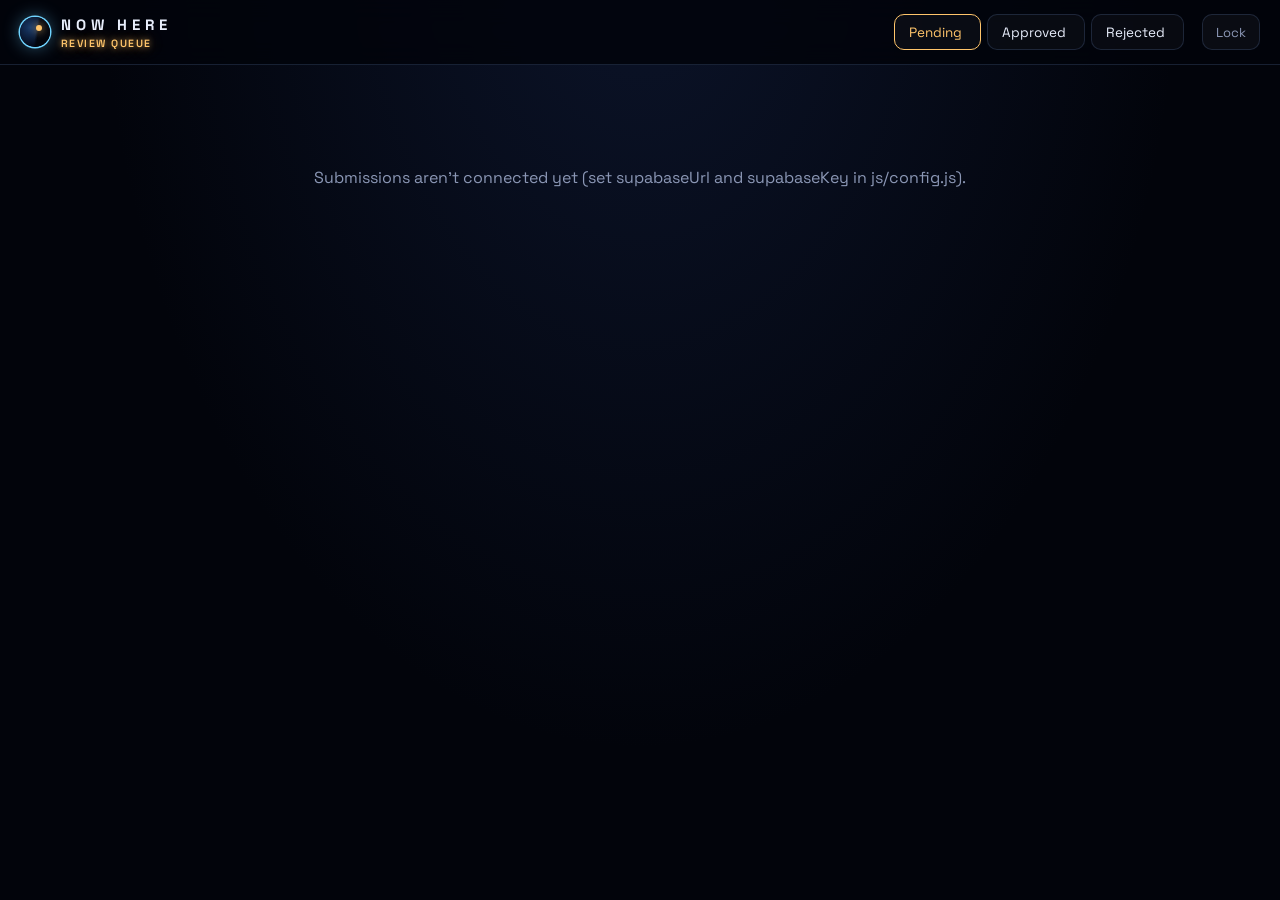
==== review.html @ 57aaacd6 "Community camera submissions (Supabase-ready) + fix hidden layers catching clicks - '＋ Add your came" ====
<!DOCTYPE html>
<html lang="en">
<head>
<meta charset="utf-8">
<meta name="viewport" content="width=device-width, initial-scale=1">
<meta name="robots" content="noindex, nofollow">
<title>Now Here · Review queue</title>
<link rel="preconnect" href="https://fonts.googleapis.com"><link rel="preconnect" href="https://fonts.gstatic.com" crossorigin>
<link href="https://fonts.googleapis.com/css2?family=Space+Grotesk:wght@400;500;600;700&family=JetBrains+Mono:wght@400;500&display=swap" rel="stylesheet">
<link rel="stylesheet" href="css/style.css">
<link rel="stylesheet" href="css/review.css">
</head>
<body class="review">
<header class="rv-head">
  <a class="brand" href="./"><div class="logo"><span></span></div><div><div class="name">NOW&nbsp;HERE</div><div class="by">review queue</div></div></a>
  <nav class="rv-tabs">
    <button data-tab="pending" class="on">Pending <b id="n-pending"></b></button>
    <button data-tab="approved">Approved <b id="n-approved"></b></button>
    <button data-tab="rejected">Rejected <b id="n-rejected"></b></button>
  </nav>
  <button id="rv-lock" class="btn ghost" title="Forget the admin key on this device">Lock</button>
</header>

<section id="rv-login" class="rv-login" hidden>
  <h2>Reviewer sign-in</h2>
  <p class="dim">Enter the admin key you set as the <code>ADMIN_KEY</code> secret in Supabase. It’s kept only in this browser.</p>
  <form id="rv-key-form"><input id="rv-key" type="password" placeholder="Admin key" autocomplete="current-password"><button class="btn primary">Unlock</button></form>
  <p id="rv-login-msg" class="dim"></p>
</section>

<main id="rv-list" class="rv-list"></main>
<div id="toast" role="status"></div>
<script type="module" src="js/review.js"></script>
</body>
</html>
---- css/style.css ----
:root {
  --nh-bg: #02040b;
  --nh-glass: rgba(10, 16, 32, .62);
  --nh-glass-2: rgba(18, 26, 48, .78);
  --nh-line: rgba(140, 180, 255, .16);
  --nh-text: #e8eefc;
  --nh-dim: #8b97b5;
  --nh-accent: #6fd3ff;
  --nh-gold: #ffc56b;
  --nh-live: #ff4d5e;
  --nh-radius: 14px;
  --nh-font: "Space Grotesk", system-ui, sans-serif;
  --nh-mono: "JetBrains Mono", ui-monospace, monospace;
}
* { box-sizing: border-box; }
html, body { margin: 0; height: 100%; background: var(--nh-bg); color: var(--nh-text); font-family: var(--nh-font); overflow: hidden; -webkit-font-smoothing: antialiased; }
button { font: inherit; color: inherit; cursor: pointer; }
a { color: var(--nh-accent); }
.mono { font-family: var(--nh-mono); }
.dim { color: var(--nh-dim); }
.small { font-size: 12.5px; line-height: 1.55; }

#stage { position: fixed; inset: 0; }
#stage canvas { display: block; cursor: grab; touch-action: none; }
#stage canvas:active { cursor: grabbing; }

.glass { background: var(--nh-glass); backdrop-filter: blur(16px) saturate(140%); -webkit-backdrop-filter: blur(16px) saturate(140%); border: 1px solid var(--nh-line); }

/* ---------- header ---------- */
#top { position: fixed; top: 0; left: 0; right: 0; display: flex; align-items: center; gap: 18px; padding: 14px 18px; z-index: 20; pointer-events: none;
  background: linear-gradient(180deg, rgba(2,4,11,.85), rgba(2,4,11,0)); }
#top > * { pointer-events: auto; }
.brand { display: flex; align-items: center; gap: 11px; user-select: none; }
.brand .name { font-weight: 700; letter-spacing: .32em; font-size: 15px; }
.brand .tag { font-size: 11px; color: var(--nh-dim); letter-spacing: .08em; margin-top: 2px; }
.brand .by, .intro-by { font-size: 10.5px; font-weight: 600; letter-spacing: .14em; text-transform: uppercase; margin-top: 3px; color: var(--nh-gold);
  text-shadow: 0 0 6px rgba(255,197,107,.75), 0 0 16px rgba(255,170,70,.45); animation: goldGlow 4s ease-in-out infinite; }
.intro-by { text-align: center; font-size: 12px; margin: 10px 0 0; letter-spacing: .3em; padding-left: .3em; }
@keyframes goldGlow { 50% { text-shadow: 0 0 9px rgba(255,197,107,.95), 0 0 24px rgba(255,170,70,.6); } }
.logo { width: 30px; height: 30px; border-radius: 50%; position: relative; flex: none;
  background: radial-gradient(circle at 35% 35%, #183a6b, #050b1c 65%); box-shadow: 0 0 0 1.5px var(--nh-accent), 0 0 18px rgba(111,211,255,.45); overflow: hidden; }
.logo::before { content: ""; position: absolute; inset: 0; border-radius: 50%; background: linear-gradient(100deg, transparent 52%, rgba(2,4,11,.88) 60%); animation: spinT 14s linear infinite; }
.logo span { position: absolute; width: 6px; height: 6px; border-radius: 50%; background: var(--nh-gold); top: 8px; left: 16px; box-shadow: 0 0 8px var(--nh-gold); animation: pulse 2s ease-in-out infinite; }
.logo.big { width: 64px; height: 64px; margin: 0 auto 18px; }
.logo.big span { width: 10px; height: 10px; top: 16px; left: 35px; }
@keyframes spinT { to { transform: rotate(360deg); } }
@keyframes pulse { 50% { opacity: .45; transform: scale(.8); } }

#searchbar { position: relative; flex: 1; max-width: 520px; margin: 0 auto; }
#searchbar .s-ico { position: absolute; left: 14px; top: 50%; transform: translateY(-50%); color: var(--nh-dim); font-size: 18px; pointer-events: none; }
#search { width: 100%; height: 42px; border-radius: 999px; padding: 0 44px 0 40px; font: inherit; font-size: 14.5px; color: var(--nh-text);
  background: var(--nh-glass); border: 1px solid var(--nh-line); outline: none; backdrop-filter: blur(16px); -webkit-backdrop-filter: blur(16px); transition: border-color .2s, box-shadow .2s; }
#search:focus { border-color: rgba(111,211,255,.5); box-shadow: 0 0 0 4px rgba(111,211,255,.08), 0 0 30px rgba(111,211,255,.12); }
#search::-webkit-search-cancel-button { display: none; }
#searchbar kbd { position: absolute; right: 12px; top: 50%; transform: translateY(-50%); font-family: var(--nh-mono); font-size: 11px; color: var(--nh-dim); border: 1px solid var(--nh-line); border-radius: 6px; padding: 1px 6px; }
#results { position: absolute; top: 50px; left: 0; right: 0; max-height: min(70vh, 560px); overflow: auto; padding: 6px; border-radius: 16px;
  background: var(--nh-glass-2); border: 1px solid var(--nh-line); backdrop-filter: blur(20px); -webkit-backdrop-filter: blur(20px); box-shadow: 0 20px 60px rgba(0,0,0,.5);
  opacity: 0; transform: translateY(-6px); pointer-events: none; transition: .18s; }
#results.show { opacity: 1; transform: none; pointer-events: auto; }
.r-item { display: flex; align-items: center; gap: 11px; width: 100%; text-align: left; padding: 9px 11px; border-radius: 10px; background: none; border: 0; }
.r-item:hover, .r-item.sel { background: rgba(111,211,255,.09); }
.r-dot { width: 9px; height: 9px; border-radius: 50%; background: var(--c); box-shadow: 0 0 10px var(--c); flex: none; }
.r-main { display: flex; flex-direction: column; flex: 1; min-width: 0; }
.r-main b { font-weight: 500; font-size: 14px; white-space: nowrap; overflow: hidden; text-overflow: ellipsis; }
.r-main small { color: var(--nh-dim); font-size: 12px; }
.r-action { border-top: 1px solid var(--nh-line); border-radius: 0; }
.r-action + .r-action { border-top: 0; }
.r-note { padding: 10px 12px; color: var(--nh-dim); font-size: 13px; }
.r-disc-head { padding: 10px 12px 4px; font-size: 12px; color: var(--nh-dim); text-transform: uppercase; letter-spacing: .08em; }
.r-disc { display: grid; grid-template-columns: repeat(auto-fill, minmax(150px, 1fr)); gap: 8px; padding: 6px; }
.r-disc-item { display: flex; flex-direction: column; text-align: left; background: rgba(255,255,255,.03); border: 1px solid var(--nh-line); border-radius: 10px; padding: 0; overflow: hidden; }
.r-disc-item:hover { border-color: rgba(111,211,255,.5); }
.r-disc-item img { width: 100%; aspect-ratio: 16/9; object-fit: cover; display: block; }
.r-disc-item span { font-size: 12.5px; padding: 7px 8px 2px; line-height: 1.3; display: -webkit-box; -webkit-line-clamp: 2; -webkit-box-orient: vertical; overflow: hidden; }
.r-disc-item small { font-size: 11px; color: var(--nh-dim); padding: 0 8px 8px; }

.right { display: flex; align-items: center; gap: 8px; }
#clock { font-size: 12px; color: var(--nh-dim); margin-right: 6px; }
.icon-btn { width: 38px; height: 38px; border-radius: 12px; display: grid; place-items: center; font-size: 16px; position: relative;
  background: var(--nh-glass); border: 1px solid var(--nh-line); backdrop-filter: blur(14px); -webkit-backdrop-filter: blur(14px); transition: .15s; }
.icon-btn:hover { border-color: rgba(111,211,255,.45); color: #fff; box-shadow: 0 0 18px rgba(111,211,255,.18); }
.icon-btn.off { opacity: .45; }
.icon-btn sup { position: absolute; top: -6px; right: -6px; min-width: 18px; height: 18px; border-radius: 9px; background: var(--nh-gold); color: #1b1200; font-size: 10.5px; font-weight: 700; display: grid; place-items: center; padding: 0 4px; }
.icon-btn sup:empty { display: none; }
#btn-gallery { color: var(--nh-gold); }

#stats { position: fixed; top: 70px; left: 50%; transform: translateX(-50%); font-size: 12px; color: var(--nh-dim); z-index: 10; white-space: nowrap; letter-spacing: .02em; pointer-events: none; }
#stats b { color: var(--nh-text); }
#stats .sep { opacity: .4; margin: 0 2px; }
#stats .gold { color: var(--nh-gold); }
#stats .ok { color: #7dffb0; }

/* ---------- dock ---------- */
#dock { position: fixed; left: 0; right: 0; bottom: 0; z-index: 20; padding: 14px 18px calc(16px + env(safe-area-inset-bottom)); display: flex; align-items: flex-end; justify-content: space-between; gap: 16px;
  background: linear-gradient(0deg, rgba(2,4,11,.8), rgba(2,4,11,0)); pointer-events: none; }
#dock > * { pointer-events: auto; }
#chips { display: flex; flex-wrap: wrap; gap: 6px; max-width: 760px; }
.chip { display: inline-flex; align-items: center; gap: 7px; height: 30px; padding: 0 11px; border-radius: 999px; font-size: 12.5px; color: var(--nh-dim);
  background: rgba(10,16,32,.5); border: 1px solid var(--nh-line); backdrop-filter: blur(10px); -webkit-backdrop-filter: blur(10px); transition: .15s; }
.chip i { width: 7px; height: 7px; border-radius: 50%; background: var(--c, var(--nh-accent)); box-shadow: 0 0 8px var(--c, var(--nh-accent)); opacity: .35; }
.chip small { font-family: var(--nh-mono); font-size: 10.5px; opacity: .6; }
.chip.on { color: var(--nh-text); border-color: rgba(140,180,255,.3); }
.chip.on i { opacity: 1; }
.chip:hover { color: #fff; }
.modes { display: flex; gap: 8px; flex: none; }
.mode { position: relative; height: 38px; padding: 0 15px; border-radius: 12px; font-size: 13px; overflow: hidden; background: var(--nh-glass); border: 1px solid var(--nh-line); backdrop-filter: blur(14px); -webkit-backdrop-filter: blur(14px); transition: .15s; }
.mode span { position: relative; }
.mode::before { content: ""; position: absolute; inset: 0; transform-origin: left; transform: scaleX(var(--p, 0)); background: linear-gradient(90deg, rgba(255,197,107,.25), rgba(255,197,107,.08)); }
.mode:hover { border-color: rgba(111,211,255,.45); }
.mode.on { border-color: var(--nh-gold); color: var(--nh-gold); box-shadow: 0 0 24px rgba(255,197,107,.2); }

/* ---------- hover card ---------- */
#hovercard { position: fixed; left: 0; top: 0; z-index: 25; pointer-events: none; min-width: 210px; max-width: 290px; padding: 11px 13px; border-radius: 12px;
  background: var(--nh-glass-2); border: 1px solid var(--nh-line); border-left: 3px solid var(--c); backdrop-filter: blur(16px); -webkit-backdrop-filter: blur(16px);
  box-shadow: 0 10px 40px rgba(0,0,0,.5), -6px 0 24px -10px var(--c); opacity: 0; transition: opacity .15s; }
#hovercard.show { opacity: 1; }
.hc-name { font-weight: 600; font-size: 14.5px; }
.hc-sub { color: var(--nh-dim); font-size: 12.5px; margin-top: 2px; }
.hc-row { display: flex; justify-content: space-between; gap: 10px; margin-top: 8px; font-size: 12px; font-family: var(--nh-mono); color: #c9d4ee; }

/* ---------- tether ---------- */
#tether { position: fixed; inset: 0; width: 100%; height: 100%; z-index: 14; pointer-events: none; opacity: 0; transition: opacity .4s; }
#tether.show { opacity: 1; }
#tether-path { fill: none; stroke: var(--c); stroke-width: 1.4; stroke-dasharray: 5 7; animation: dash 1.2s linear infinite; filter: drop-shadow(0 0 4px var(--c)); opacity: .85; }
#tether-src { fill: none; stroke: var(--c); stroke-width: 1.5; filter: drop-shadow(0 0 6px var(--c)); }
#tether-dot { fill: var(--c); filter: drop-shadow(0 0 6px var(--c)); }
@keyframes dash { to { stroke-dashoffset: -24; } }

/* ---------- the window ---------- */
#window { position: fixed; z-index: 16; top: 50%; right: 22px; width: min(600px, 46vw); max-height: calc(100vh - 150px); overflow: auto;
  transform: translate(40px, -50%) scale(.96); opacity: 0; pointer-events: none; transition: transform .55s cubic-bezier(.2,.9,.2,1), opacity .35s;
  padding: 16px 16px 14px; border-radius: 20px; background: var(--nh-glass-2); border: 1px solid var(--nh-line);
  backdrop-filter: blur(22px) saturate(140%); -webkit-backdrop-filter: blur(22px) saturate(140%);
  box-shadow: 0 30px 90px rgba(0,0,0,.6), 0 0 0 1px rgba(255,255,255,.02) inset, 0 0 60px -30px var(--c); scrollbar-width: thin; }
#window.open { transform: translate(0, -50%); opacity: 1; pointer-events: auto; }
#window::before { content: ""; position: absolute; left: 16px; right: 16px; top: 0; height: 1px; background: linear-gradient(90deg, transparent, var(--c), transparent); opacity: .8; }
.w-head { display: flex; justify-content: space-between; align-items: flex-start; gap: 12px; margin-bottom: 12px; }
.w-kicker { font-size: 11px; letter-spacing: .16em; color: var(--nh-dim); display: flex; align-items: center; gap: 7px; text-transform: uppercase; }
.live-dot { width: 8px; height: 8px; border-radius: 50%; background: var(--nh-live); box-shadow: 0 0 10px var(--nh-live); animation: pulse 1.4s infinite; }
#w-name { margin: 5px 0 2px; font-size: 22px; font-weight: 600; letter-spacing: -.01em; line-height: 1.15; }
#w-place { color: var(--nh-dim); font-size: 13.5px; }
.w-video { position: relative; aspect-ratio: 16/9; border-radius: 14px; overflow: hidden; background: #000; box-shadow: 0 0 0 1px var(--nh-line); }
.w-video iframe, .w-video #w-player { position: absolute; inset: 0; width: 100%; height: 100%; border: 0; }
.w-loading { position: absolute; inset: 0; display: grid; place-items: center; align-content: center; gap: 12px; color: var(--nh-dim); font-size: 13px; letter-spacing: .1em; pointer-events: none;
  background: radial-gradient(circle at 50% 50%, rgba(111,211,255,.08), transparent 60%); }
.w-loading span { width: 34px; height: 34px; border-radius: 50%; border: 2px solid rgba(111,211,255,.15); border-top-color: var(--nh-accent); animation: spinT .9s linear infinite; }
.w-notice { margin-top: 10px; padding: 10px 12px; border-radius: 10px; font-size: 13px; background: rgba(255,77,94,.08); border: 1px solid rgba(255,77,94,.3); }
.w-tour { margin-top: 10px; padding: 8px 12px; border-radius: 10px; font-size: 12.5px; color: var(--nh-gold); background: rgba(255,197,107,.07); border: 1px solid rgba(255,197,107,.22); }
.link { background: none; border: 0; padding: 0 4px; color: var(--nh-accent); text-decoration: underline; text-underline-offset: 3px; font-size: inherit; }
.w-meta { display: flex; flex-wrap: wrap; gap: 6px; margin-top: 12px; }
.pill { font-size: 12px; padding: 5px 9px; border-radius: 999px; background: rgba(255,255,255,.04); border: 1px solid var(--nh-line); color: #c9d4ee; }
.pill.golden { color: var(--nh-gold); border-color: rgba(255,197,107,.4); background: rgba(255,197,107,.08); }
.pill.day { color: #fff3c4; }
.pill.night, .pill.twilight { color: #b7c3ff; }
.pill.mono { font-family: var(--nh-mono); font-size: 11px; }
.w-actions { display: flex; flex-wrap: wrap; gap: 7px; margin-top: 12px; }
.btn { display: inline-flex; align-items: center; gap: 6px; height: 36px; padding: 0 13px; border-radius: 10px; font-size: 13px; text-decoration: none; color: var(--nh-text);
  background: rgba(255,255,255,.04); border: 1px solid var(--nh-line); transition: .15s; }
.btn:hover { border-color: rgba(111,211,255,.5); background: rgba(111,211,255,.08); }
.btn.primary { border-color: rgba(255,197,107,.45); color: var(--nh-gold); }
.btn.primary.on { background: rgba(255,197,107,.16); box-shadow: 0 0 20px rgba(255,197,107,.18); }
.btn.ghost { color: var(--nh-dim); }
.w-by { margin-top: 10px; font-size: 12.5px; color: var(--nh-dim); }
.w-sub { margin: 14px 0 7px; font-size: 11px; letter-spacing: .16em; text-transform: uppercase; color: var(--nh-dim); }
.w-nearby { display: grid; grid-template-columns: repeat(3, 1fr); gap: 7px; }
.near { display: flex; flex-direction: column; padding: 0; border-radius: 10px; overflow: hidden; text-align: left; background: rgba(255,255,255,.03); border: 1px solid var(--nh-line); transition: .15s; }
.near:hover { border-color: var(--c); box-shadow: 0 0 18px -6px var(--c); }
.near img { width: 100%; aspect-ratio: 16/9; object-fit: cover; display: block; background: #0a1020; }
.near span { font-size: 12px; padding: 6px 8px 0; white-space: nowrap; overflow: hidden; text-overflow: ellipsis; }
.near em { font-style: normal; font-family: var(--nh-mono); font-size: 10.5px; color: var(--nh-dim); padding: 2px 8px 7px; }

/* ---------- gallery layer ---------- */
#gallery-layer { position: fixed; inset: 0; z-index: 40; background: var(--nh-bg); opacity: 0; visibility: hidden; pointer-events: none; transition: opacity .45s, visibility 0s linear .45s; }
#gallery-layer.open { opacity: 1; visibility: visible; pointer-events: auto; transition: opacity .45s, visibility 0s; }
#gallery-root { position: absolute; inset: 0; }
#gallery-close { position: absolute; top: 14px; right: 16px; z-index: 5; }
.icon-btn.big { width: 44px; height: 44px; font-size: 18px; }
body.in-gallery #top, body.in-gallery #dock, body.in-gallery #stats, body.in-gallery #window, body.in-gallery #tether { visibility: hidden; }

/* ---------- wall ---------- */
#wall { position: fixed; inset: 0; z-index: 50; background: rgba(2,4,11,.96); display: flex; flex-direction: column; opacity: 0; visibility: hidden; pointer-events: none; transition: opacity .35s, visibility 0s linear .35s; }
#wall.open { opacity: 1; visibility: visible; pointer-events: auto; transition: opacity .35s, visibility 0s; }
.wall-head { display: flex; align-items: center; gap: 14px; padding: 14px 18px; }
.wall-head span { color: var(--nh-dim); font-size: 12.5px; flex: 1; }
#wall-grid { flex: 1; display: grid; grid-template-columns: repeat(var(--cols, 3), 1fr); gap: 8px; padding: 0 12px 12px; min-height: 0; grid-auto-rows: 1fr; }
.wall-tile { margin: 0; position: relative; border-radius: 12px; overflow: hidden; background: #000; border: 1px solid var(--nh-line); min-height: 0; }
.wall-tile iframe { position: absolute; inset: 0; width: 100%; height: 100%; border: 0; }
.wall-tile figcaption { position: absolute; left: 0; right: 0; bottom: 0; display: flex; justify-content: space-between; align-items: center; gap: 8px; padding: 22px 10px 8px; font-size: 12.5px;
  background: linear-gradient(0deg, rgba(0,0,0,.75), transparent); opacity: 0; transition: .2s; }
.wall-tile:hover figcaption { opacity: 1; }
.wall-tile figcaption em { color: var(--nh-dim); font-style: normal; margin-left: 6px; }
.wall-tile figcaption button { background: rgba(255,255,255,.1); border: 1px solid var(--nh-line); border-radius: 8px; padding: 4px 9px; font-size: 12px; }

/* ---------- modals ---------- */
.modal { position: fixed; inset: 0; z-index: 60; display: grid; place-items: center; padding: 20px; background: rgba(1,2,8,.6); backdrop-filter: blur(6px); -webkit-backdrop-filter: blur(6px); opacity: 0; visibility: hidden; pointer-events: none; transition: opacity .25s, visibility 0s linear .25s; }
.modal.open { opacity: 1; visibility: visible; pointer-events: auto; transition: opacity .25s, visibility 0s; }
.modal .card { position: relative; width: min(560px, 100%); max-height: 86vh; overflow: auto; padding: 24px 24px 20px; border-radius: 20px; background: var(--nh-glass-2); border: 1px solid var(--nh-line); box-shadow: 0 30px 90px rgba(0,0,0,.6); }
.modal h3 { margin: 0 0 14px; font-size: 20px; }
.modal h4 { margin: 18px 0 6px; font-size: 13px; letter-spacing: .14em; text-transform: uppercase; color: var(--nh-gold); }
.modal p, .modal li { font-size: 14px; line-height: 1.6; color: #cfd8ee; }
.modal ul { padding-left: 18px; margin: 6px 0; }
.modal .close { position: absolute; top: 14px; right: 14px; }
.field { display: flex; flex-direction: column; gap: 6px; font-size: 13px; }
.field em { color: var(--nh-dim); font-style: normal; }
.field input { height: 40px; border-radius: 10px; padding: 0 12px; background: rgba(0,0,0,.3); border: 1px solid var(--nh-line); color: var(--nh-text); font-family: var(--nh-mono); font-size: 13px; outline: none; }
.field input:focus { border-color: rgba(111,211,255,.5); }
.row { display: flex; align-items: center; gap: 12px; margin: 10px 0; font-size: 12.5px; }
.toggle { display: flex; align-items: center; gap: 8px; font-size: 14px; margin-top: 12px; }

/* ---------- submit form ---------- */
.icon-btn.add { color: #7dffb0; font-size: 20px; }
#submit .card { width: min(600px, 100%); }
#submit-form { display: flex; flex-direction: column; gap: 12px; margin-top: 6px; }
#submit-form select, #submit-form .sf-row input { height: 40px; border-radius: 10px; padding: 0 12px; background: rgba(0,0,0,.3); border: 1px solid var(--nh-line); color: var(--nh-text); font: inherit; font-size: 14px; outline: none; }
#submit-form .field input { font-family: var(--nh-font); font-size: 14px; }
#submit-form select:focus, #submit-form input:focus { border-color: rgba(111,211,255,.5); }
#submit-form select option { background: #0a1122; }
.sf-row { display: flex; gap: 8px; } .sf-row input { flex: 1; min-width: 0; } .sf-row .btn { height: 40px; }
.sf-places { display: flex; flex-direction: column; gap: 4px; }
.sf-place { text-align: left; padding: 8px 11px; border-radius: 9px; font-size: 13px; background: rgba(255,255,255,.03); border: 1px solid var(--nh-line); }
.sf-place:hover { border-color: rgba(111,211,255,.45); }
.sf-place.on { border-color: #7dffb0; background: rgba(125,255,176,.08); }
.sf-place small { display: block; color: var(--nh-dim); font-family: var(--nh-mono); font-size: 11px; margin-top: 2px; }
.sf-preview { display: flex; gap: 12px; align-items: center; padding: 8px; border-radius: 12px; background: rgba(255,255,255,.03); border: 1px solid var(--nh-line); font-size: 13px; }
.sf-preview img { width: 128px; aspect-ratio: 16/9; object-fit: cover; border-radius: 8px; background: #050a16; flex: none; }
.sf-preview.warn { border-color: rgba(255,197,107,.45); }
.check { display: flex; gap: 10px; align-items: flex-start; font-size: 13.5px; line-height: 1.5; color: #cfd8ee; }
.check input { margin-top: 3px; accent-color: #7dffb0; width: 16px; height: 16px; flex: none; }
.sf-hp { position: absolute; left: -9999px; width: 1px; height: 1px; opacity: 0; }
#sf-status.ok { color: #7dffb0; } #sf-status.err { color: #ff8c97; }
.w-kicker .community { color: #7dffb0; }

/* ---------- intro & toast ---------- */
#intro { position: fixed; inset: 0; z-index: 100; display: grid; place-items: center; background: radial-gradient(circle at 50% 55%, rgba(15,30,60,.5), var(--nh-bg) 60%); transition: opacity 1.4s ease, visibility 1.4s; }
#intro.gone { opacity: 0; visibility: hidden; }
#intro h1 { margin: 0; font-size: 30px; letter-spacing: .5em; padding-left: .5em; font-weight: 600; text-align: center; }
#intro p { color: var(--nh-dim); text-align: center; letter-spacing: .14em; font-size: 13px; }
#toast { position: fixed; left: 50%; bottom: 96px; transform: translate(-50%, 20px); z-index: 90; padding: 10px 16px; border-radius: 12px; font-size: 13.5px;
  background: var(--nh-glass-2); border: 1px solid var(--nh-line); backdrop-filter: blur(16px); -webkit-backdrop-filter: blur(16px); opacity: 0; pointer-events: none; transition: .3s; }
#toast.show { opacity: 1; transform: translate(-50%, 0); }

/* ---------- phones ---------- */
@media (max-width: 760px) {
  #top { flex-wrap: wrap; gap: 10px; padding: 10px 12px; }
  .brand .tag, #clock, #searchbar kbd, #btn-sound { display: none; }
  .brand .by { font-size: 9px; letter-spacing: .1em; }
  .right { margin-left: auto; }
  #searchbar { order: 3; flex-basis: 100%; max-width: none; }
  #stats { top: 112px; font-size: 11px; }
  #dock { flex-direction: column; align-items: stretch; padding: 10px 10px calc(12px + env(safe-area-inset-bottom)); }
  #chips { flex-wrap: nowrap; overflow-x: auto; scrollbar-width: none; }
  .chip { flex: none; }
  .modes { justify-content: space-between; }
  .mode { flex: 1; padding: 0 8px; font-size: 12px; }
  #window { top: auto; bottom: 0; right: 0; left: 0; width: 100%; max-height: 62vh; border-radius: 20px 20px 0 0; transform: translateY(30px); padding-bottom: calc(14px + env(safe-area-inset-bottom)); }
  #window.open { transform: none; }
  .w-nearby { grid-template-columns: repeat(2, 1fr); }
  #wall-grid { grid-template-columns: 1fr; overflow: auto; grid-auto-rows: minmax(200px, 1fr); }
  #hovercard { display: none; }
  body.win-open #dock, body.win-open #stats { opacity: 0; pointer-events: none; }
  #dock, #stats { transition: opacity .3s; }
}
@media (prefers-reduced-motion: reduce) { *, *::before { animation: none !important; transition: none !important; } }
---- css/review.css ----
body.review { overflow: auto; height: auto; min-height: 100%; background: radial-gradient(ellipse at 50% -10%, rgba(30,50,100,.35), transparent 60%), var(--nh-bg); }
.rv-head { position: sticky; top: 0; z-index: 5; display: flex; align-items: center; gap: 18px; padding: 14px 20px; background: rgba(2,4,11,.85); backdrop-filter: blur(12px); border-bottom: 1px solid var(--nh-line); flex-wrap: wrap; }
.rv-head .brand { text-decoration: none; color: inherit; }
.rv-tabs { display: flex; gap: 6px; margin-left: auto; }
.rv-tabs button { height: 36px; padding: 0 14px; border-radius: 10px; background: rgba(255,255,255,.03); border: 1px solid var(--nh-line); font-size: 13.5px; }
.rv-tabs button.on { border-color: var(--nh-gold); color: var(--nh-gold); }
.rv-tabs b { font-family: var(--nh-mono); font-size: 11.5px; margin-left: 4px; opacity: .8; }
.rv-login { max-width: 440px; margin: 12vh auto; padding: 24px; border-radius: 18px; background: var(--nh-glass-2); border: 1px solid var(--nh-line); }
.rv-login h2 { margin: 0 0 8px; }
.rv-login form { display: flex; gap: 8px; margin-top: 14px; }
.rv-login input { flex: 1; height: 40px; border-radius: 10px; padding: 0 12px; background: rgba(0,0,0,.3); border: 1px solid var(--nh-line); color: var(--nh-text); font-family: var(--nh-mono); }
.rv-list { max-width: 1180px; margin: 0 auto; padding: 22px 20px 60px; display: flex; flex-direction: column; gap: 16px; }
.rv-empty { text-align: center; color: var(--nh-dim); padding: 80px 0; }
.rv-item { display: grid; grid-template-columns: minmax(0, 420px) minmax(0, 1fr); gap: 18px; padding: 16px; border-radius: 18px; background: var(--nh-glass); border: 1px solid var(--nh-line); }
.rv-video { position: relative; aspect-ratio: 16/9; border-radius: 12px; overflow: hidden; background: #000; cursor: pointer; }
.rv-video img, .rv-video iframe { position: absolute; inset: 0; width: 100%; height: 100%; object-fit: cover; border: 0; }
.rv-video .play { position: absolute; inset: 0; display: grid; place-items: center; font-size: 13px; letter-spacing: .1em; background: linear-gradient(0deg, rgba(0,0,0,.55), transparent 60%); color: #fff; }
.rv-facts { margin-top: 10px; font-size: 12.5px; color: var(--nh-dim); display: grid; gap: 4px; }
.rv-facts b { color: var(--nh-text); font-weight: 500; }
.rv-facts .good { color: #7dffb0; } .rv-facts .warn { color: var(--nh-gold); }
.rv-form { display: grid; grid-template-columns: repeat(6, minmax(0, 1fr)); gap: 10px; align-content: start; }
.rv-form label { display: flex; flex-direction: column; gap: 4px; font-size: 11.5px; color: var(--nh-dim); grid-column: span 3; }
.rv-form label.w2 { grid-column: span 2; } .rv-form label.w6 { grid-column: span 6; }
.rv-form input, .rv-form select, .rv-form textarea { height: 36px; border-radius: 9px; padding: 0 10px; background: rgba(0,0,0,.3); border: 1px solid var(--nh-line); color: var(--nh-text); font: inherit; font-size: 13.5px; }
.rv-form textarea { height: 56px; padding: 8px 10px; resize: vertical; }
.rv-form select option { background: #0a1122; }
.rv-quote { grid-column: span 6; font-size: 13px; padding: 9px 11px; border-radius: 10px; background: rgba(255,255,255,.03); border: 1px dashed var(--nh-line); color: #cfd8ee; }
.rv-actions { grid-column: span 6; display: flex; gap: 8px; flex-wrap: wrap; margin-top: 4px; }
.btn.good { color: #062012; background: #7dffb0; border-color: #7dffb0; font-weight: 600; }
.btn.bad { color: #ffb3ba; border-color: rgba(255,77,94,.5); }
@media (max-width: 860px) { .rv-item { grid-template-columns: 1fr; } .rv-form label { grid-column: span 6; } .rv-form label.w2 { grid-column: span 3; } }
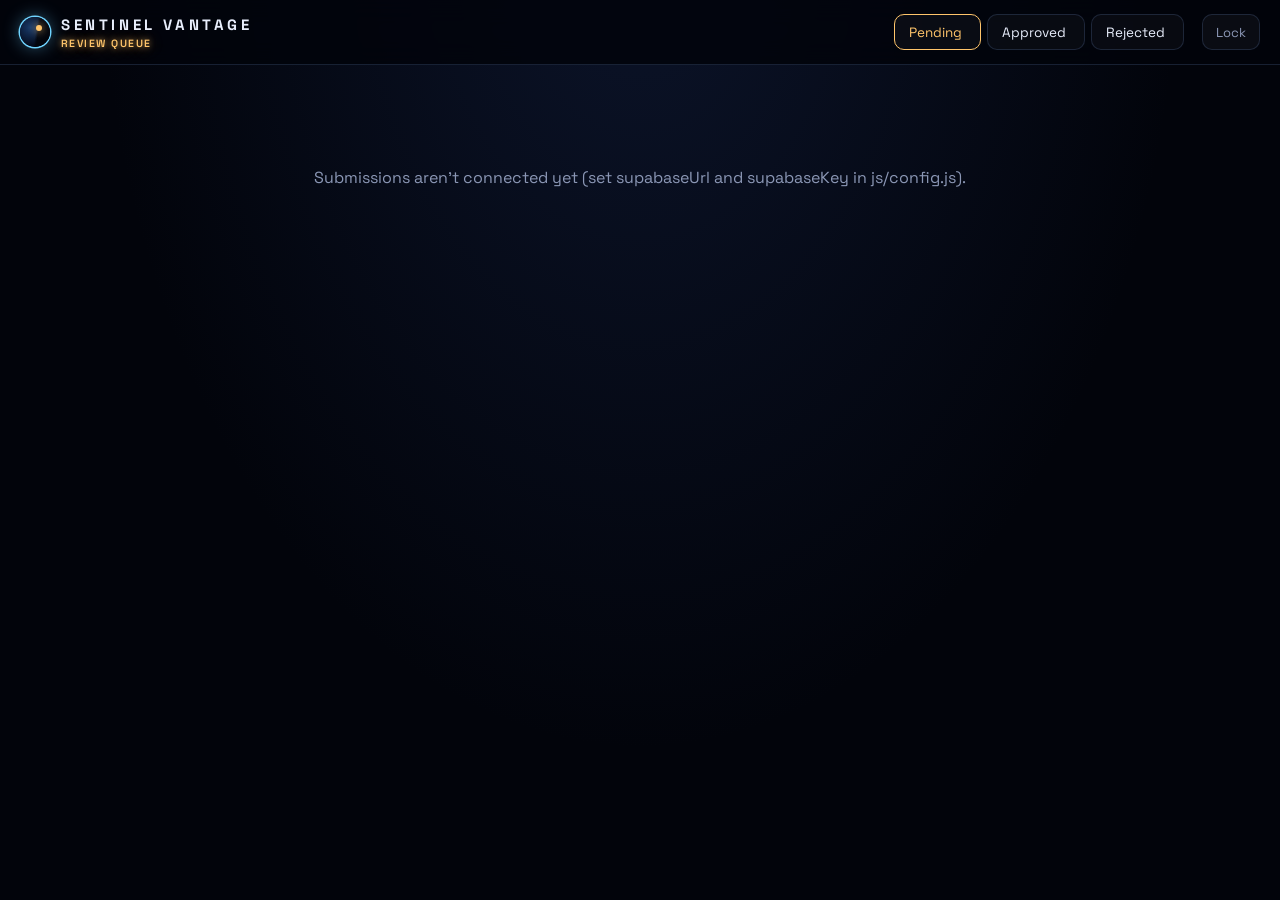
==== commit 6b2a6b2d: "Rename to Sentinel Vantage - New name across header, intro, titles, About, review page, docs, and bo" ====
--- a/review.html
+++ b/review.html
@@ -4,7 +4,7 @@
 <meta charset="utf-8">
 <meta name="viewport" content="width=device-width, initial-scale=1">
 <meta name="robots" content="noindex, nofollow">
-<title>Now Here · Review queue</title>
+<title>Sentinel Vantage · Review queue</title>
 <link rel="preconnect" href="https://fonts.googleapis.com"><link rel="preconnect" href="https://fonts.gstatic.com" crossorigin>
 <link href="https://fonts.googleapis.com/css2?family=Space+Grotesk:wght@400;500;600;700&family=JetBrains+Mono:wght@400;500&display=swap" rel="stylesheet">
 <link rel="stylesheet" href="css/style.css">
@@ -12,7 +12,7 @@
 </head>
 <body class="review">
 <header class="rv-head">
-  <a class="brand" href="./"><div class="logo"><span></span></div><div><div class="name">NOW&nbsp;HERE</div><div class="by">review queue</div></div></a>
+  <a class="brand" href="./"><div class="logo"><span></span></div><div><div class="name">SENTINEL&nbsp;VANTAGE</div><div class="by">review queue</div></div></a>
   <nav class="rv-tabs">
     <button data-tab="pending" class="on">Pending <b id="n-pending"></b></button>
     <button data-tab="approved">Approved <b id="n-approved"></b></button>
--- a/css/style.css
+++ b/css/style.css
@@ -31,7 +31,7 @@
   background: linear-gradient(180deg, rgba(2,4,11,.85), rgba(2,4,11,0)); }
 #top > * { pointer-events: auto; }
 .brand { display: flex; align-items: center; gap: 11px; user-select: none; }
-.brand .name { font-weight: 700; letter-spacing: .32em; font-size: 15px; }
+.brand .name { font-weight: 700; letter-spacing: .24em; font-size: 15px; white-space: nowrap; }
 .brand .tag { font-size: 11px; color: var(--nh-dim); letter-spacing: .08em; margin-top: 2px; }
 .brand .by, .intro-by { font-size: 10.5px; font-weight: 600; letter-spacing: .14em; text-transform: uppercase; margin-top: 3px; color: var(--nh-gold);
   text-shadow: 0 0 6px rgba(255,197,107,.75), 0 0 16px rgba(255,170,70,.45); animation: goldGlow 4s ease-in-out infinite; }
@@ -233,7 +233,7 @@
 /* ---------- intro & toast ---------- */
 #intro { position: fixed; inset: 0; z-index: 100; display: grid; place-items: center; background: radial-gradient(circle at 50% 55%, rgba(15,30,60,.5), var(--nh-bg) 60%); transition: opacity 1.4s ease, visibility 1.4s; }
 #intro.gone { opacity: 0; visibility: hidden; }
-#intro h1 { margin: 0; font-size: 30px; letter-spacing: .5em; padding-left: .5em; font-weight: 600; text-align: center; }
+#intro h1 { margin: 0; font-size: clamp(20px, 5.4vw, 30px); letter-spacing: .38em; padding-left: .38em; font-weight: 600; text-align: center; }
 #intro p { color: var(--nh-dim); text-align: center; letter-spacing: .14em; font-size: 13px; }
 #toast { position: fixed; left: 50%; bottom: 96px; transform: translate(-50%, 20px); z-index: 90; padding: 10px 16px; border-radius: 12px; font-size: 13.5px;
   background: var(--nh-glass-2); border: 1px solid var(--nh-line); backdrop-filter: blur(16px); -webkit-backdrop-filter: blur(16px); opacity: 0; pointer-events: none; transition: .3s; }
@@ -244,6 +244,7 @@
   #top { flex-wrap: wrap; gap: 10px; padding: 10px 12px; }
   .brand .tag, #clock, #searchbar kbd, #btn-sound { display: none; }
   .brand .by { font-size: 9px; letter-spacing: .1em; }
+  .brand .name { font-size: 12.5px; letter-spacing: .14em; }
   .right { margin-left: auto; }
   #searchbar { order: 3; flex-basis: 100%; max-width: none; }
   #stats { top: 112px; font-size: 11px; }
